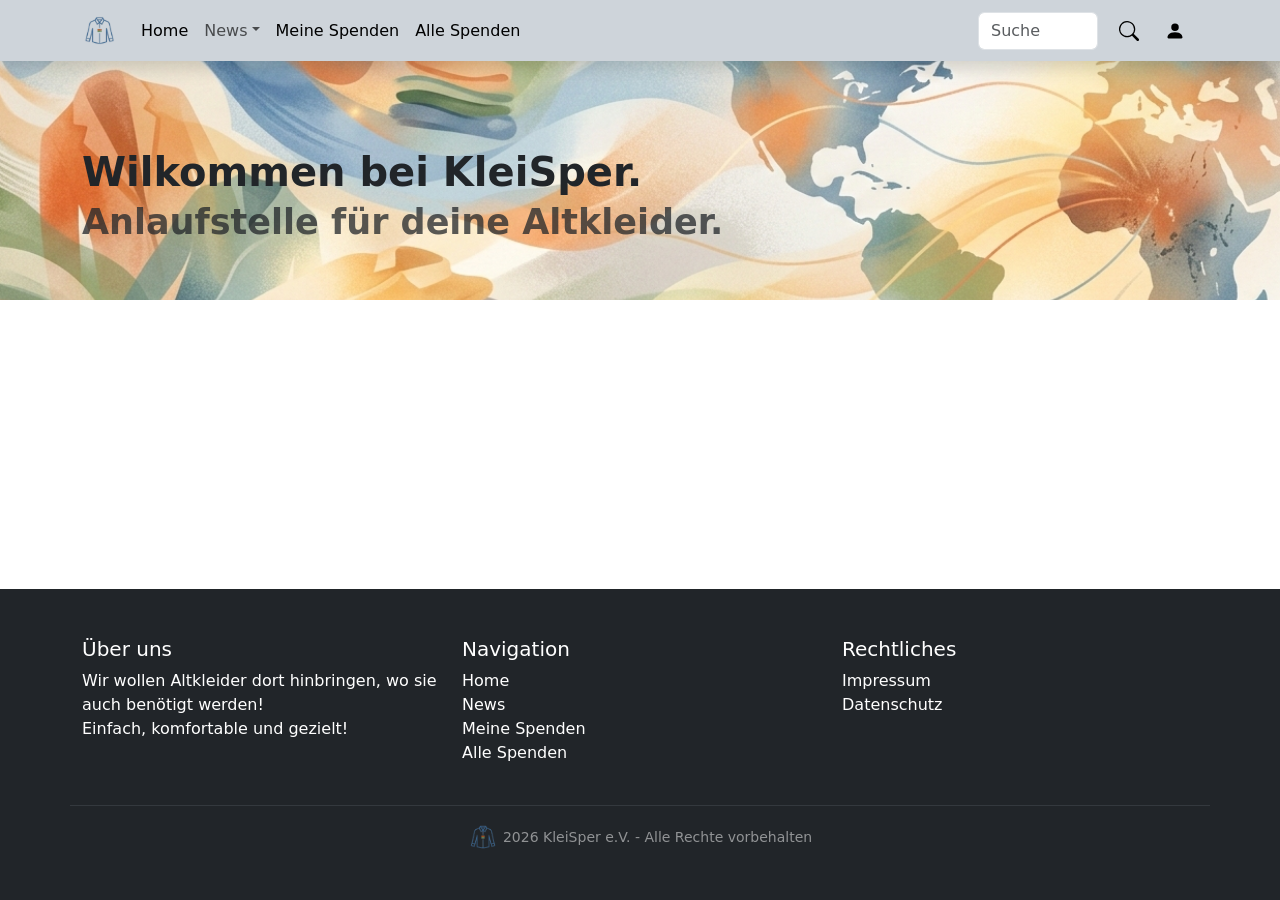
==== alleSpenden.html @ e87854d2 "alle Unterseiten angelegt" ====
<!DOCTYPE html>
<html lang="en">
<head>
    <meta charset="UTF-8" />
    <meta name="viewport" content="width=device-width, initial-scale=1.0" />
    <link rel="shortcut icon" href="images/favicon.ico" />
    <link
      href="https://cdn.jsdelivr.net/npm/bootstrap@5.3.8/dist/css/bootstrap.min.css"
      rel="stylesheet"
      integrity="sha384-sRIl4kxILFvY47J16cr9ZwB07vP4J8+LH7qKQnuqkuIAvNWLzeN8tE5YBujZqJLB"
      crossorigin="anonymous"
    />
    <link href="style.css" rel="stylesheet" />
    <title>KleiSper</title>
</head>
<body class="d-flex flex-column min-vh-100">
    <header>
      <nav class="navbar navbar-expand-md bg-dark-subtle shadow fixed-top">
        <div class="container-md d-flex align-items-center">
          <a class="navbar-brand" href="index.html">
            <img src="images/favicon.ico" alt="KleiSper" width="35px" />
          </a>
          <div
            class="offcanvas offcanvas-end"
            tabindex="-1"
            style="width: 70%"
            id="offcanvas"
            aria-label="offcanvasLabel1"
          >
            <div class="offcanvas-header">
              <h4 class="offcanvas-title">Menü</h4>
              <button
                type="button"
                class="btn-close text-reset"
                data-bs-dismiss="offcanvas"
                aria-label="Close"
              ></button>
            </div>
            <div class="offcanvas-body">
              <ul class="navbar-nav me-auto mb-2 mb-lg-0">
                <li class="nav-item">
                  <a class="nav-link active" href="index.html">Home</a>
                </li>
                <li class="nav-item dropdown">
                  <a
                    class="nav-link dropdown-toggle"
                    href="#"
                    role="button"
                    data-bs-toggle="dropdown"
                    aria-expanded="false"
                    >News</a
                  >
                  <ul class="dropdown-menu">
                    <li><a class="dropdown-item" href="#">Krisengebiete</a></li>
                    <li>
                      <a class="dropdown-item" href="#">Sammelfahrzeuge</a>
                    </li>
                    <li>
                      <a class="dropdown-item" href="#">News zu KleiSper</a>
                    </li>
                    <li><hr class="dropdown-divider" /></li>
                    <li><a class="dropdown-item" href="#">Alle News</a></li>
                  </ul>
                </li>
                <li class="nav-item">
                  <a class="nav-link active" href="#">Meine Spenden</a>
                </li>
                <li class="nav-item">
                  <a class="nav-link active" href="#">Alle Spenden</a>
                </li>
              </ul>
            </div>
          </div>
          <div class="d-flex ms-auto">
            <form class="d-flex" role="search">
              <input
                class="form-control me-2"
                type="search"
                placeholder="Suche"
                aria-label="Search"
                style="width: 120px"
              />
              <button class="btn btn-link btn-outline-secondary" type="submit">
                <img src="images/search.svg" alt="Suchen" width="20px" />
              </button>
            </form>
            <button class="btn btn-link btn-outline-light">
              <img src="images/person-fill.svg" alt="Profil" width="20px" />
            </button>
          </div>
          <button
            class="navbar-toggler"
            type="button"
            data-bs-toggle="offcanvas"
            data-bs-target="#offcanvas"
          >
            <span class="navbar-toggler-icon"></span>
          </button>
        </div>
      </nav>
      <div
        class="container-fluid img-fluid py-5"
        style="
          background-image: url(&quot;images/Header_background.png&quot;);
          background-size: cover;
          background-position: center;
        "
      >
        <div class="container-md" style="padding-top: 100px">
          <h1>
            <strong
              >Wilkommen bei KleiSper.<br />
              <small class="text-body-secondary"
                >Anlaufstelle für deine Altkleider.</small
              ></strong
            >
          </h1>
        </div>
      </div>
    </header>
    <main class="flex-grow-1">

    </main>

    <footer class="bg-dark text-white py-5">
      <div class="container">
        <div class="row">
          <div class="col-md-4">
            <h5>Über uns</h5>
            <p>
              Wir wollen Altkleider dort hinbringen, wo sie auch benötigt
              werden! <br />
              Einfach, komfortable und gezielt!
            </p>
          </div>
          <div class="col-md-4">
            <h5>Navigation</h5>
            <ul class="list-unstyled">
              <li>Home</li>
              <li>News</li>
              <li>Meine Spenden</li>
              <li>Alle Spenden</li>
            </ul>
          </div>
          <div class="col-md-4">
            <h5>Rechtliches</h5>
            <ul class="list-unstyled">
              <li>Impressum</li>
              <li>Datenschutz</li>
            </ul>
          </div>
          <hr class="mt-4 border-secondary" />
          <div class="text-center text-white-50">
            <img src="images/favicon.svg" width="30px" />
            <small>2026 KleiSper e.V. - Alle Rechte vorbehalten</small>
          </div>
        </div>
      </div>
    </footer>

    <script
      src="https://cdn.jsdelivr.net/npm/bootstrap@5.3.8/dist/js/bootstrap.bundle.min.js"
      integrity="sha384-FKyoEForCGlyvwx9Hj09JcYn3nv7wiPVlz7YYwJrWVcXK/BmnVDxM+D2scQbITxI"
      crossorigin="anonymous"
    ></script>
    <script src="scripts.js"></script>
</body>
</html>
---- style.css ----
/* https://www.w3schools.com/howto/howto_css_hide_arrow_number.asp */
/* Chrome, Safari, Edge, Opera */
.my-no-spin::-webkit-outer-spin-button,
.my-no-spin::-webkit-inner-spin-button {
  -webkit-appearance: none;
  margin: 0;
}

/* Firefox */
.my-no-spin[type="number"] {
  -moz-appearance: textfield;
}
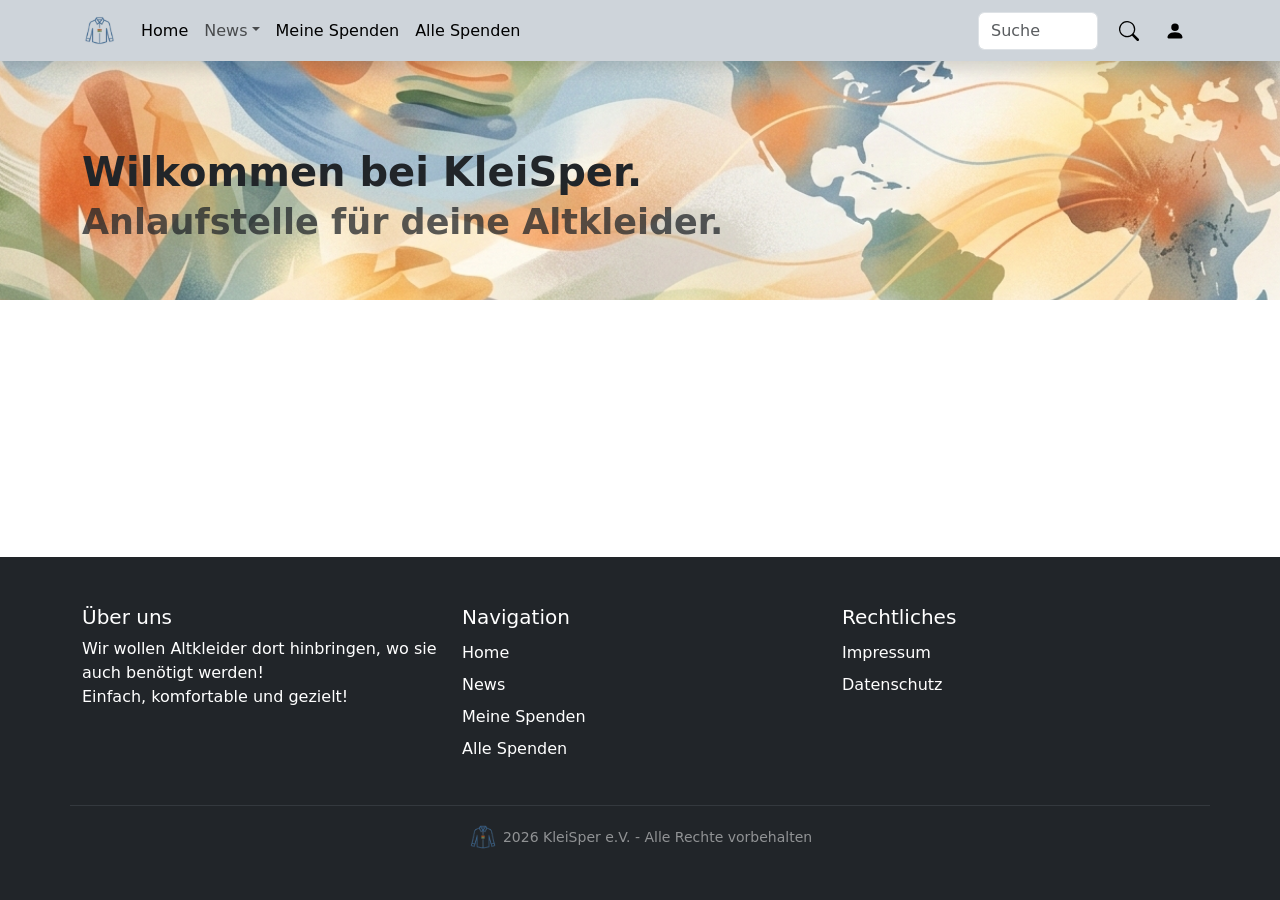
==== commit 517d8eff: "Verlinkungen unter den Seiten implementiert. Platz für die Scrollbar auf allen Seiten per CSS reserv" ====
--- a/alleSpenden.html
+++ b/alleSpenden.html
@@ -1,6 +1,6 @@
-<!DOCTYPE html>
+<!doctype html>
 <html lang="en">
-<head>
+  <head>
     <meta charset="UTF-8" />
     <meta name="viewport" content="width=device-width, initial-scale=1.0" />
     <link rel="shortcut icon" href="images/favicon.ico" />
@@ -12,8 +12,8 @@
     />
     <link href="style.css" rel="stylesheet" />
     <title>KleiSper</title>
-</head>
-<body class="d-flex flex-column min-vh-100">
+  </head>
+  <body class="d-flex flex-column min-vh-100">
     <header>
       <nav class="navbar navbar-expand-md bg-dark-subtle shadow fixed-top">
         <div class="container-md d-flex align-items-center">
@@ -51,22 +51,36 @@
                     >News</a
                   >
                   <ul class="dropdown-menu">
-                    <li><a class="dropdown-item" href="#">Krisengebiete</a></li>
-                    <li>
-                      <a class="dropdown-item" href="#">Sammelfahrzeuge</a>
-                    </li>
-                    <li>
-                      <a class="dropdown-item" href="#">News zu KleiSper</a>
+                    <li>
+                      <a class="dropdown-item" href="news.html"
+                        >Krisengebiete</a
+                      >
+                    </li>
+                    <li>
+                      <a class="dropdown-item" href="news.html"
+                        >Sammelfahrzeuge</a
+                      >
+                    </li>
+                    <li>
+                      <a class="dropdown-item" href="news.html"
+                        >News zu KleiSper</a
+                      >
                     </li>
                     <li><hr class="dropdown-divider" /></li>
-                    <li><a class="dropdown-item" href="#">Alle News</a></li>
+                    <li>
+                      <a class="dropdown-item" href="news.html">Alle News</a>
+                    </li>
                   </ul>
                 </li>
                 <li class="nav-item">
-                  <a class="nav-link active" href="#">Meine Spenden</a>
+                  <a class="nav-link active" href="nutzerSpenden.html"
+                    >Meine Spenden</a
+                  >
                 </li>
                 <li class="nav-item">
-                  <a class="nav-link active" href="#">Alle Spenden</a>
+                  <a class="nav-link active" href="alleSpenden.html"
+                    >Alle Spenden</a
+                  >
                 </li>
               </ul>
             </div>
@@ -118,9 +132,7 @@
         </div>
       </div>
     </header>
-    <main class="flex-grow-1">
-
-    </main>
+    <main class="flex-grow-1"></main>
 
     <footer class="bg-dark text-white py-5">
       <div class="container">
@@ -135,18 +147,38 @@
           </div>
           <div class="col-md-4">
             <h5>Navigation</h5>
-            <ul class="list-unstyled">
-              <li>Home</li>
-              <li>News</li>
-              <li>Meine Spenden</li>
-              <li>Alle Spenden</li>
+            <ul class="list-unstyled lh-lg">
+              <li>
+                <a class="nav-link d-inline-block" href="index.html">Home</a>
+              </li>
+              <li>
+                <a class="nav-link d-inline-block" href="news.html">News</a>
+              </li>
+              <li>
+                <a class="nav-link d-inline-block" href="nutzerSpenden.html"
+                  >Meine Spenden</a
+                >
+              </li>
+              <li>
+                <a class="nav-link d-inline-block" href="alleSpenden.html"
+                  >Alle Spenden</a
+                >
+              </li>
             </ul>
           </div>
-          <div class="col-md-4">
+          <div class="col-md-4 lh-lg">
             <h5>Rechtliches</h5>
             <ul class="list-unstyled">
-              <li>Impressum</li>
-              <li>Datenschutz</li>
+              <li>
+                <a class="nav-link d-inline-block" href="impressum.html"
+                  >Impressum</a
+                >
+              </li>
+              <li>
+                <a class="nav-link d-inline-block" href="datenschutz.html"
+                  >Datenschutz</a
+                >
+              </li>
             </ul>
           </div>
           <hr class="mt-4 border-secondary" />
@@ -164,5 +196,5 @@
       crossorigin="anonymous"
     ></script>
     <script src="scripts.js"></script>
-</body>
-</html>+  </body>
+</html>
--- a/style.css
+++ b/style.css
@@ -1,3 +1,10 @@
+html {
+  overflow-y: scroll;
+  /*Reserviert imme einen Bereich für eine Scrollbar, 
+  um einen Verrutschen des Layouts zu verhindern,
+  beim Wechsel von Seiten mit Scrollbar zu einer ohne. */
+}
+
 /* https://www.w3schools.com/howto/howto_css_hide_arrow_number.asp */
 /* Chrome, Safari, Edge, Opera */
 .my-no-spin::-webkit-outer-spin-button,
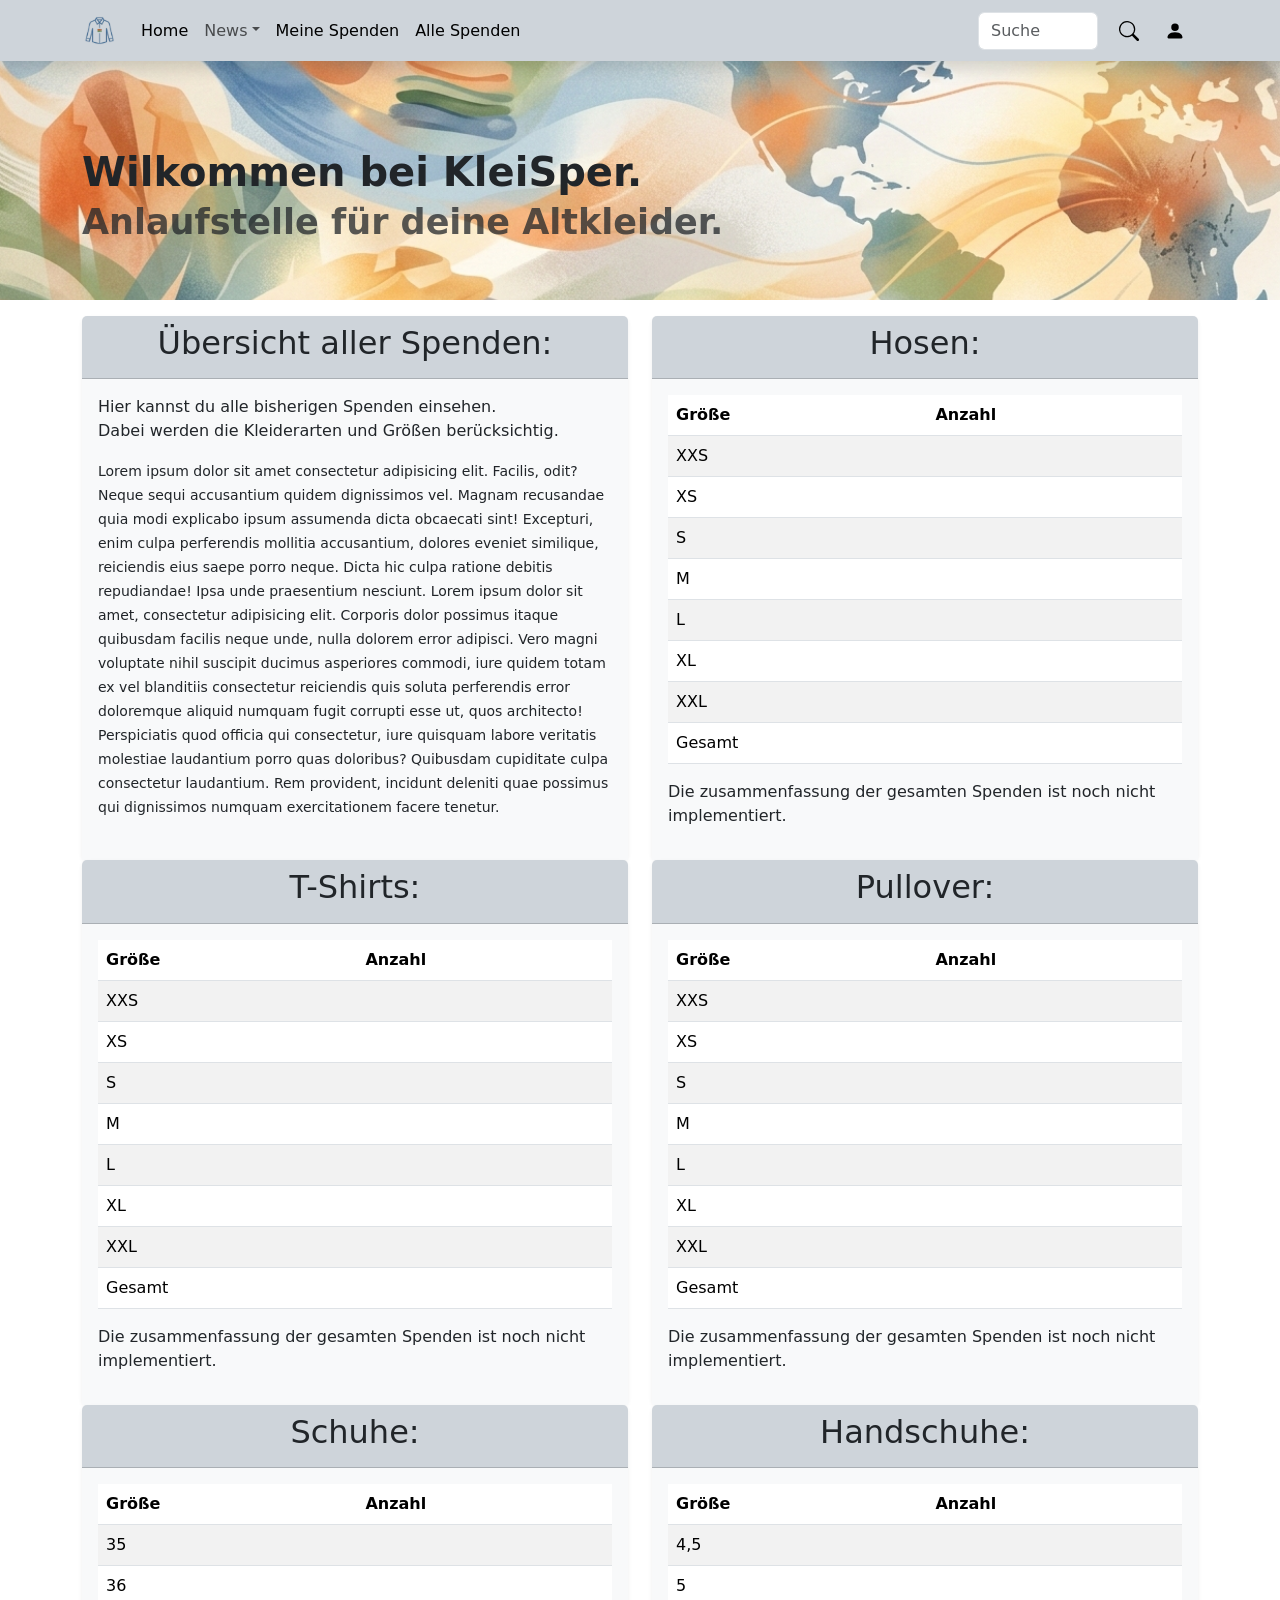
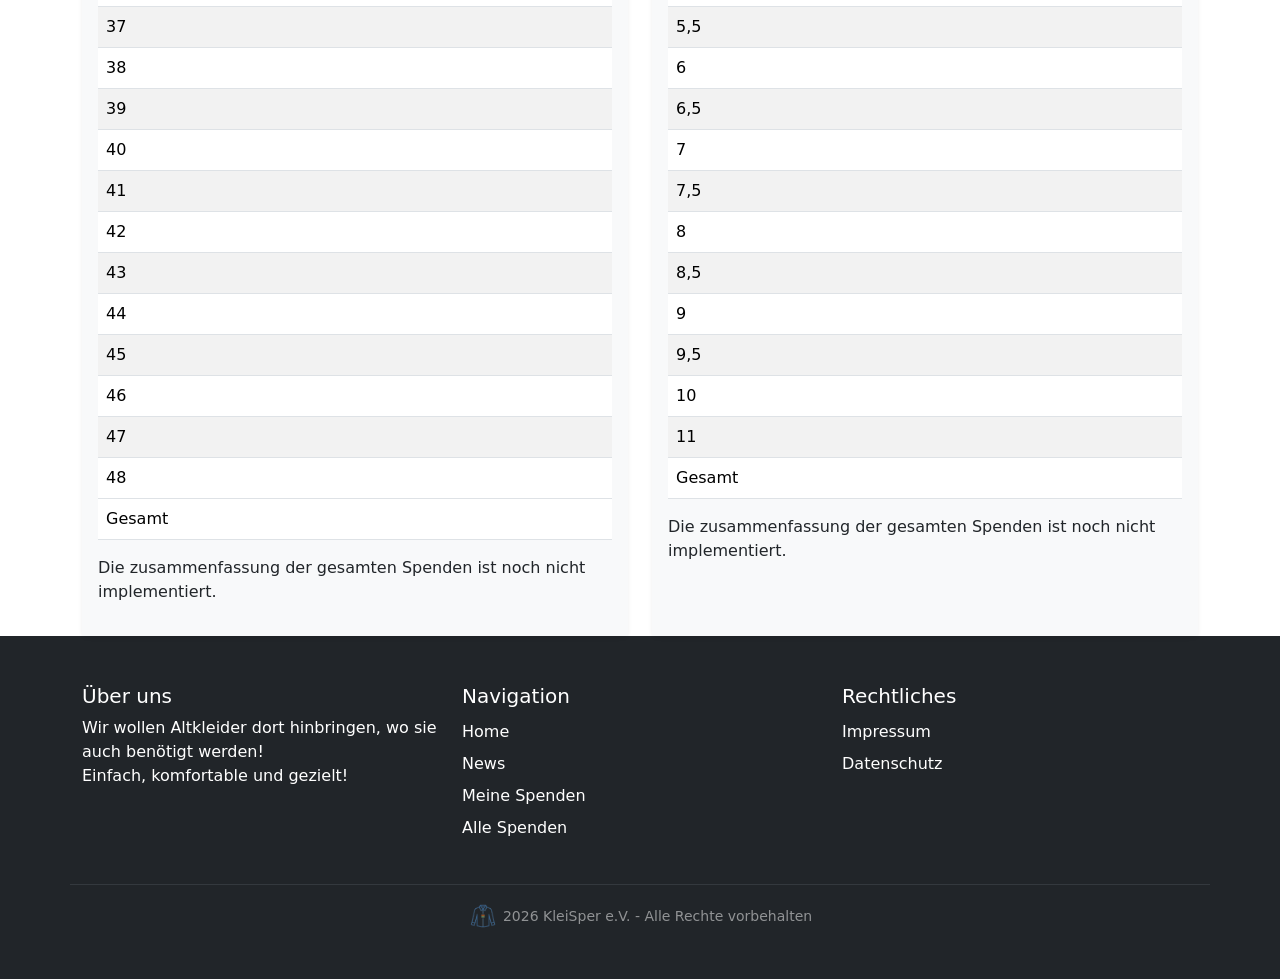
==== commit 0e5294e3: "meineSpenden und nutzer Spenden gefüllt. Typos korrigiert" ====
--- a/alleSpenden.html
+++ b/alleSpenden.html
@@ -132,7 +132,372 @@
         </div>
       </div>
     </header>
-    <main class="flex-grow-1"></main>
+    <main class="flex-grow-1">
+      <div class="container-md">
+        <div class="row mt-3">
+          <div class="col-lg-6">
+            <div class="card border-0 h-100 shadow-sm">
+              <div class="card-header bg-dark-subtle">
+                <h2 class="text-center">Übersicht aller Spenden:</h2>
+              </div>
+              <div class="card-body bg-light">
+                <p>
+                  Hier kannst du alle bisherigen Spenden einsehen.<br />
+                  Dabei werden die Kleiderarten und Größen berücksichtig.
+                </p>
+                <p><small>Lorem ipsum dolor sit amet consectetur adipisicing elit.
+                  Facilis, odit? Neque sequi accusantium quidem dignissimos vel.
+                  Magnam recusandae quia modi explicabo ipsum assumenda dicta
+                  obcaecati sint! Excepturi, enim culpa perferendis mollitia
+                  accusantium, dolores eveniet similique, reiciendis eius saepe
+                  porro neque. Dicta hic culpa ratione debitis repudiandae! Ipsa
+                  unde praesentium nesciunt. Lorem ipsum dolor sit amet,
+                  consectetur adipisicing elit. Corporis dolor possimus itaque
+                  quibusdam facilis neque unde, nulla dolorem error adipisci.
+                  Vero magni voluptate nihil suscipit ducimus asperiores
+                  commodi, iure quidem totam ex vel blanditiis consectetur
+                  reiciendis quis soluta perferendis error doloremque aliquid
+                  numquam fugit corrupti esse ut, quos architecto! Perspiciatis
+                  quod officia qui consectetur, iure quisquam labore veritatis
+                  molestiae laudantium porro quas doloribus? Quibusdam
+                  cupiditate culpa consectetur laudantium. Rem provident,
+                  incidunt deleniti quae possimus qui dignissimos numquam
+                  exercitationem facere tenetur.</small>
+                  
+                </p>
+              </div>
+            </div>
+          </div>
+          <div class="col-lg-6">
+            <div class="card border-0 h-100 shadow-sm">
+              <div class="card-header bg-dark-subtle">
+                <h2 class="text-center">Hosen:</h2>
+              </div>
+              <div class="card-body bg-light">
+                <table class="table table-striped">
+                  <thead>
+                    <tr>
+                      <th>Größe</th>
+                      <th>Anzahl</th>
+                    </tr>
+                  </thead>
+                  <tbody>
+                    <tr>
+                      <td>XXS</td>
+                      <td></td>
+                    </tr>
+                    <tr>
+                      <td>XS</td>
+                      <td></td>
+                    </tr>
+                    <tr>
+                      <td>S</td>
+                      <td></td>
+                    </tr>
+                    <tr>
+                      <td>M</td>
+                      <td></td>
+                    </tr>
+                    <tr>
+                      <td>L</td>
+                      <td></td>
+                    </tr>
+                    <tr>
+                      <td>XL</td>
+                      <td></td>
+                    </tr>
+                    <tr>
+                      <td>XXL</td>
+                      <td></td>
+                    </tr>
+                  </tbody>
+                  <tfoot>
+                    <td>Gesamt</td>
+                    <td></td>
+                  </tfoot>
+                </table>
+                <p>
+                  Die zusammenfassung der gesamten Spenden ist noch nicht
+                  implementiert.
+                </p>
+              </div>
+            </div>
+          </div>
+          <div class="col-lg-6">
+            <div class="card border-0 h-100 shadow-sm">
+              <div class="card-header bg-dark-subtle">
+                <h2 class="text-center">T-Shirts:</h2>
+              </div>
+              <div class="card-body bg-light">
+                <table class="table table-striped">
+                  <thead>
+                    <tr>
+                      <th>Größe</th>
+                      <th>Anzahl</th>
+                    </tr>
+                  </thead>
+                  <tbody>
+                    <tr>
+                      <td>XXS</td>
+                      <td></td>
+                    </tr>
+                    <tr>
+                      <td>XS</td>
+                      <td></td>
+                    </tr>
+                    <tr>
+                      <td>S</td>
+                      <td></td>
+                    </tr>
+                    <tr>
+                      <td>M</td>
+                      <td></td>
+                    </tr>
+                    <tr>
+                      <td>L</td>
+                      <td></td>
+                    </tr>
+                    <tr>
+                      <td>XL</td>
+                      <td></td>
+                    </tr>
+                    <tr>
+                      <td>XXL</td>
+                      <td></td>
+                    </tr>
+                  </tbody>
+                  <tfoot>
+                    <td>Gesamt</td>
+                    <td></td>
+                  </tfoot>
+                </table>
+                <p>
+                  Die zusammenfassung der gesamten Spenden ist noch nicht
+                  implementiert.
+                </p>
+              </div>
+            </div>
+          </div>
+          <div class="col-lg-6">
+            <div class="card border-0 h-100 shadow-sm">
+              <div class="card-header bg-dark-subtle">
+                <h2 class="text-center">Pullover:</h2>
+              </div>
+              <div class="card-body bg-light">
+                <table class="table table-striped">
+                  <thead>
+                    <tr>
+                      <th>Größe</th>
+                      <th>Anzahl</th>
+                    </tr>
+                  </thead>
+                  <tbody>
+                    <tr>
+                      <td>XXS</td>
+                      <td></td>
+                    </tr>
+                    <tr>
+                      <td>XS</td>
+                      <td></td>
+                    </tr>
+                    <tr>
+                      <td>S</td>
+                      <td></td>
+                    </tr>
+                    <tr>
+                      <td>M</td>
+                      <td></td>
+                    </tr>
+                    <tr>
+                      <td>L</td>
+                      <td></td>
+                    </tr>
+                    <tr>
+                      <td>XL</td>
+                      <td></td>
+                    </tr>
+                    <tr>
+                      <td>XXL</td>
+                      <td></td>
+                    </tr>
+                  </tbody>
+                  <tfoot>
+                    <td>Gesamt</td>
+                    <td></td>
+                  </tfoot>
+                </table>
+                <p>
+                  Die zusammenfassung der gesamten Spenden ist noch nicht
+                  implementiert.
+                </p>
+              </div>
+            </div>
+          </div>
+          <div class="col-lg-6">
+            <div class="card border-0 h-100 shadow-sm">
+              <div class="card-header bg-dark-subtle">
+                <h2 class="text-center">Schuhe:</h2>
+              </div>
+              <div class="card-body bg-light">
+                <table class="table table-striped">
+                  <thead>
+                    <tr>
+                      <th>Größe</th>
+                      <th>Anzahl</th>
+                    </tr>
+                  </thead>
+                  <tbody>
+                    <tr>
+                      <td>35</td>
+                      <td></td>
+                    </tr>
+                    <tr>
+                      <td>36</td>
+                      <td></td>
+                    </tr>
+                    <tr>
+                      <td>37</td>
+                      <td></td>
+                    </tr>
+                    <tr>
+                      <td>38</td>
+                      <td></td>
+                    </tr>
+                    <tr>
+                      <td>39</td>
+                      <td></td>
+                    </tr>
+                    <tr>
+                      <td>40</td>
+                      <td></td>
+                    </tr>
+                    <tr>
+                      <td>41</td>
+                      <td></td>
+                    </tr>
+                    <tr>
+                      <td>42</td>
+                      <td></td>
+                    </tr>
+                    <tr>
+                      <td>43</td>
+                      <td></td>
+                    </tr>
+                    <tr>
+                      <td>44</td>
+                      <td></td>
+                    </tr>
+                    <tr>
+                      <td>45</td>
+                      <td></td>
+                    </tr>
+                    <tr>
+                      <td>46</td>
+                      <td></td>
+                    </tr>
+                    <tr>
+                      <td>47</td>
+                      <td></td>
+                    </tr>
+                    <tr>
+                      <td>48</td>
+                      <td></td>
+                    </tr>
+                  </tbody>
+                  <tfoot>
+                    <td>Gesamt</td>
+                    <td></td>
+                  </tfoot>
+                </table>
+                <p>
+                  Die zusammenfassung der gesamten Spenden ist noch nicht
+                  implementiert.
+                </p>
+              </div>
+            </div>
+          </div>
+          <div class="col-lg-6">
+            <div class="card border-0 h-100 shadow-sm">
+              <div class="card-header bg-dark-subtle">
+                <h2 class="text-center">Handschuhe:</h2>
+              </div>
+              <div class="card-body bg-light">
+                <table class="table table-striped">
+                  <thead>
+                    <tr>
+                      <th>Größe</th>
+                      <th>Anzahl</th>
+                    </tr>
+                  </thead>
+                  <tbody>
+                    <tr>
+                      <td>4,5</td>
+                      <td></td>
+                    </tr>
+                    <tr>
+                      <td>5</td>
+                      <td></td>
+                    </tr>
+                    <tr>
+                      <td>5,5</td>
+                      <td></td>
+                    </tr>
+                    <tr>
+                      <td>6</td>
+                      <td></td>
+                    </tr>
+                    <tr>
+                      <td>6,5</td>
+                      <td></td>
+                    </tr>
+                    <tr>
+                      <td>7</td>
+                      <td></td>
+                    </tr>
+                    <tr>
+                      <td>7,5</td>
+                      <td></td>
+                    </tr>
+                    <tr>
+                      <td>8</td>
+                      <td></td>
+                    </tr>
+                    <tr>
+                      <td>8,5</td>
+                      <td></td>
+                    </tr>
+                    <tr>
+                      <td>9</td>
+                      <td></td>
+                    </tr>
+                    <tr>
+                      <td>9,5</td>
+                      <td></td>
+                    </tr>
+                    <tr>
+                      <td>10</td>
+                      <td></td>
+                    </tr>
+                    <tr>
+                      <td>11</td>
+                      <td></td>
+                    </tr>
+                  </tbody>
+                  <tfoot>
+                    <td>Gesamt</td>
+                    <td></td>
+                  </tfoot>
+                </table>
+                <p>
+                  Die zusammenfassung der gesamten Spenden ist noch nicht
+                  implementiert.
+                </p>
+              </div>
+            </div>
+          </div>
+        </div>
+      </div>
+    </main>
 
     <footer class="bg-dark text-white py-5">
       <div class="container">
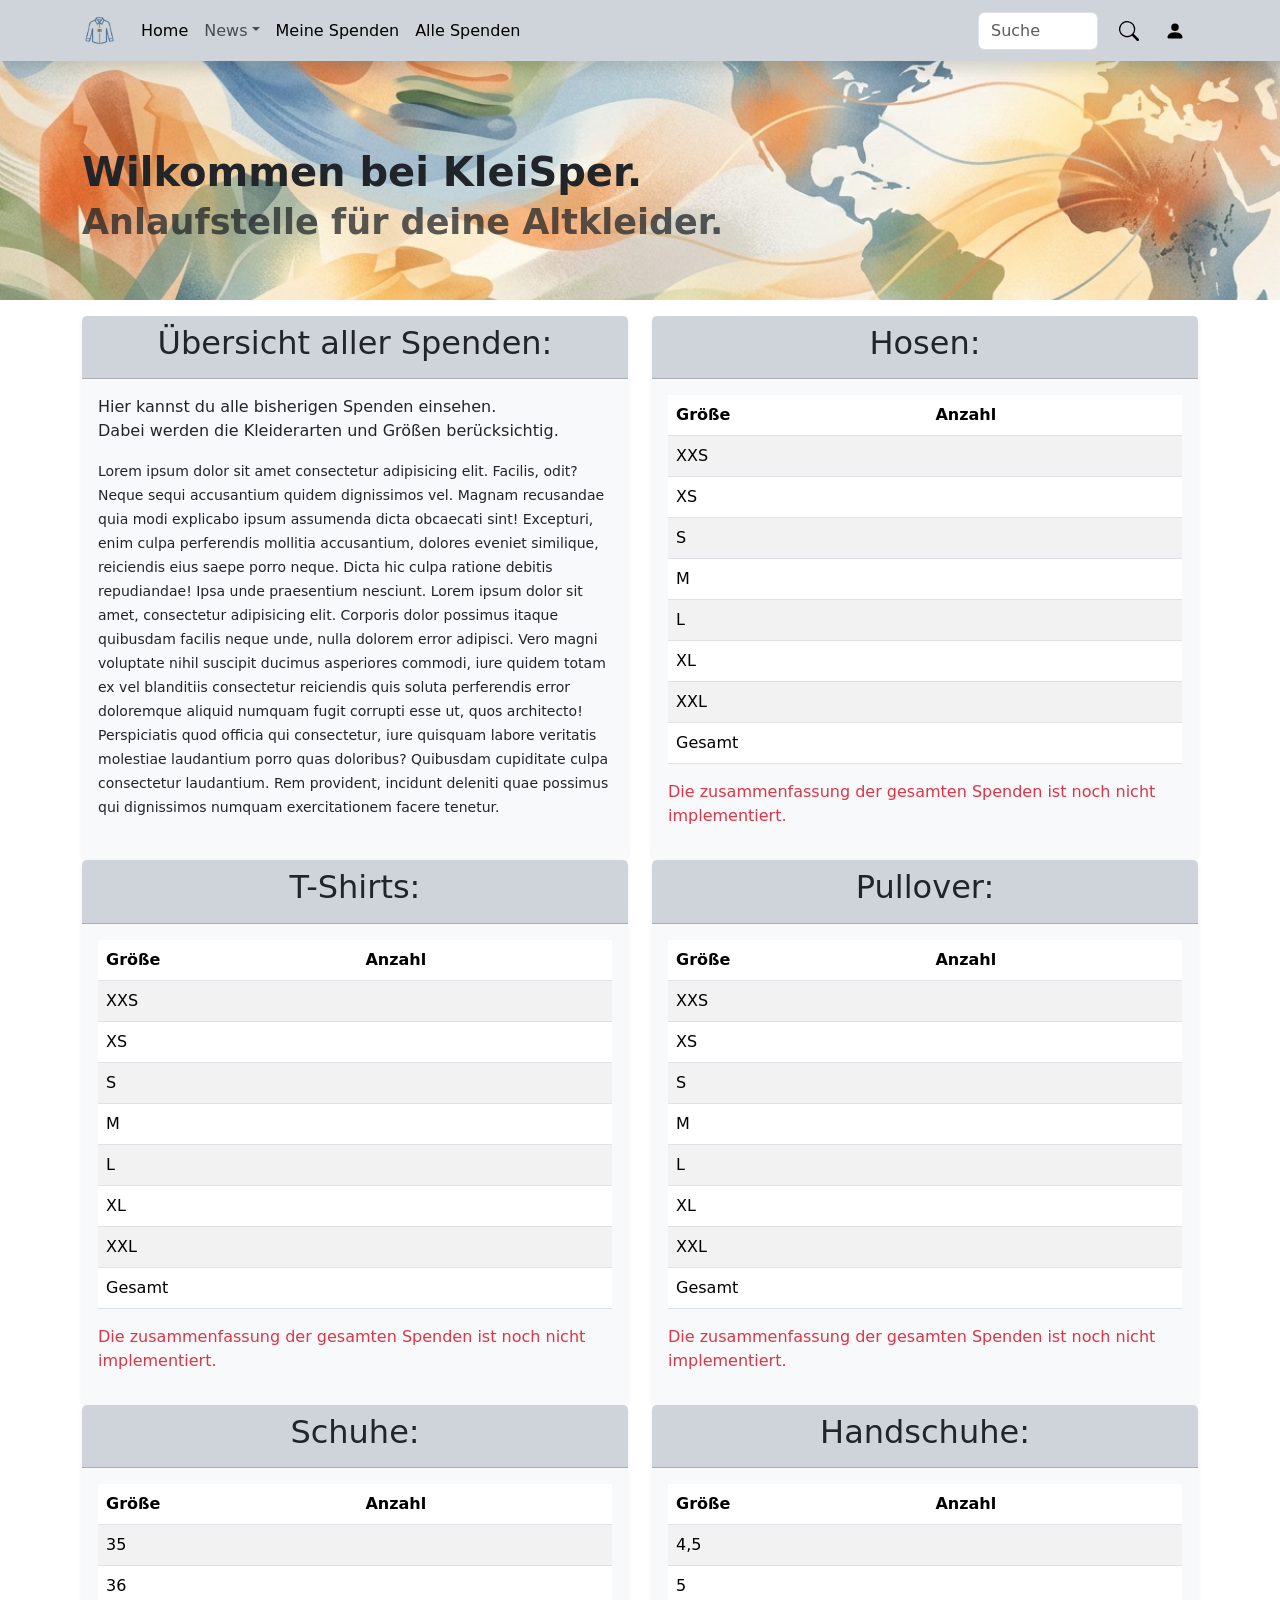
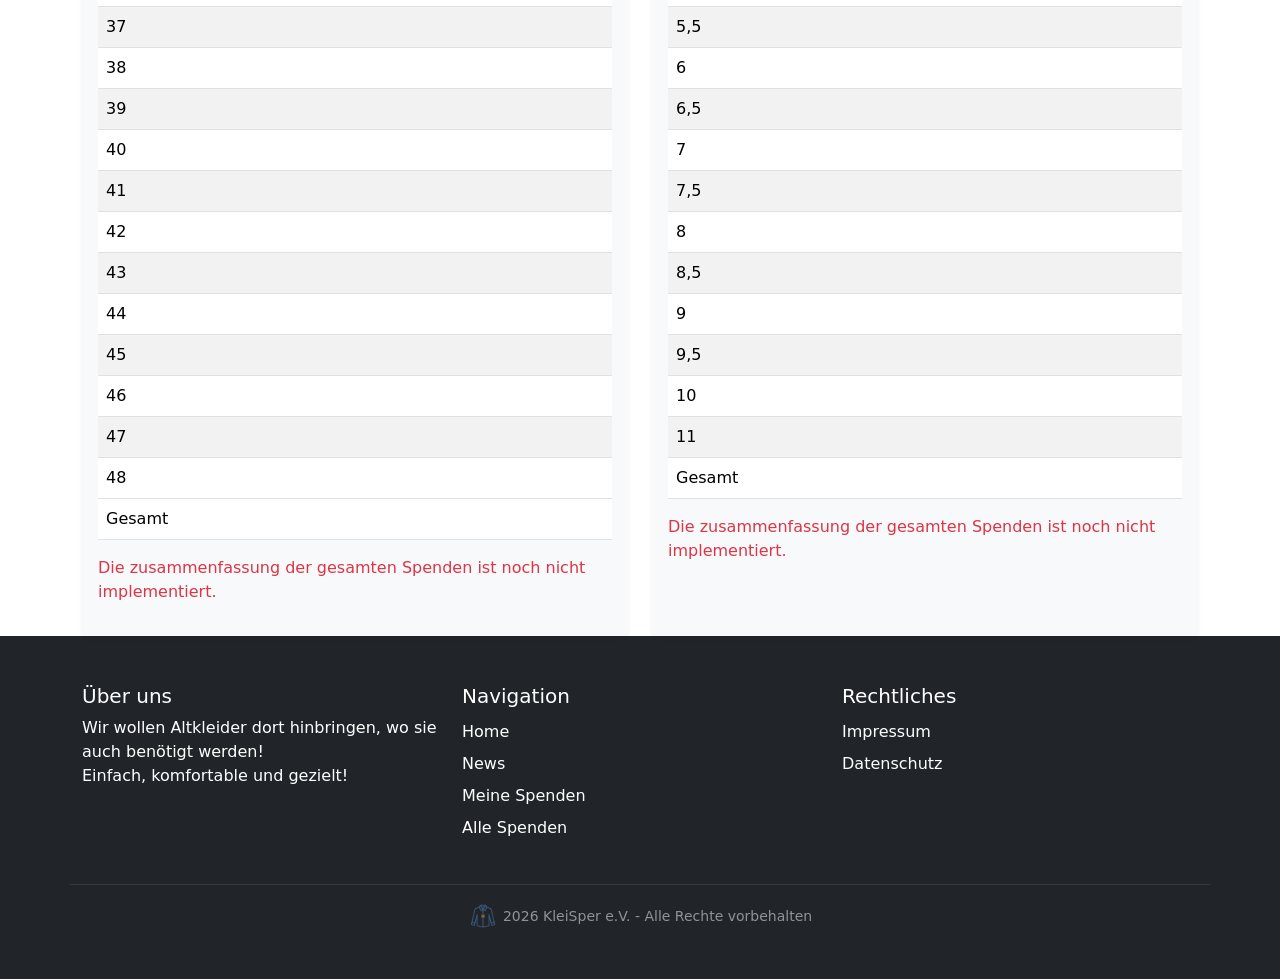
==== commit cadb99e0: "Schriftfarbe der Hinweise für noch nicht implementierte Funktion zu rot geändert" ====
--- a/alleSpenden.html
+++ b/alleSpenden.html
@@ -216,7 +216,7 @@
                     <td></td>
                   </tfoot>
                 </table>
-                <p>
+                <p class="text-danger">
                   Die zusammenfassung der gesamten Spenden ist noch nicht
                   implementiert.
                 </p>
@@ -271,7 +271,7 @@
                     <td></td>
                   </tfoot>
                 </table>
-                <p>
+                <p class="text-danger">
                   Die zusammenfassung der gesamten Spenden ist noch nicht
                   implementiert.
                 </p>
@@ -326,7 +326,7 @@
                     <td></td>
                   </tfoot>
                 </table>
-                <p>
+                <p class="text-danger">
                   Die zusammenfassung der gesamten Spenden ist noch nicht
                   implementiert.
                 </p>
@@ -409,7 +409,7 @@
                     <td></td>
                   </tfoot>
                 </table>
-                <p>
+                <p class="text-danger">
                   Die zusammenfassung der gesamten Spenden ist noch nicht
                   implementiert.
                 </p>
@@ -488,7 +488,7 @@
                     <td></td>
                   </tfoot>
                 </table>
-                <p>
+                <p class="text-danger">
                   Die zusammenfassung der gesamten Spenden ist noch nicht
                   implementiert.
                 </p>
--- a/style.css
+++ b/style.css
@@ -16,4 +16,4 @@
 /* Firefox */
 .my-no-spin[type="number"] {
   -moz-appearance: textfield;
-}
+}
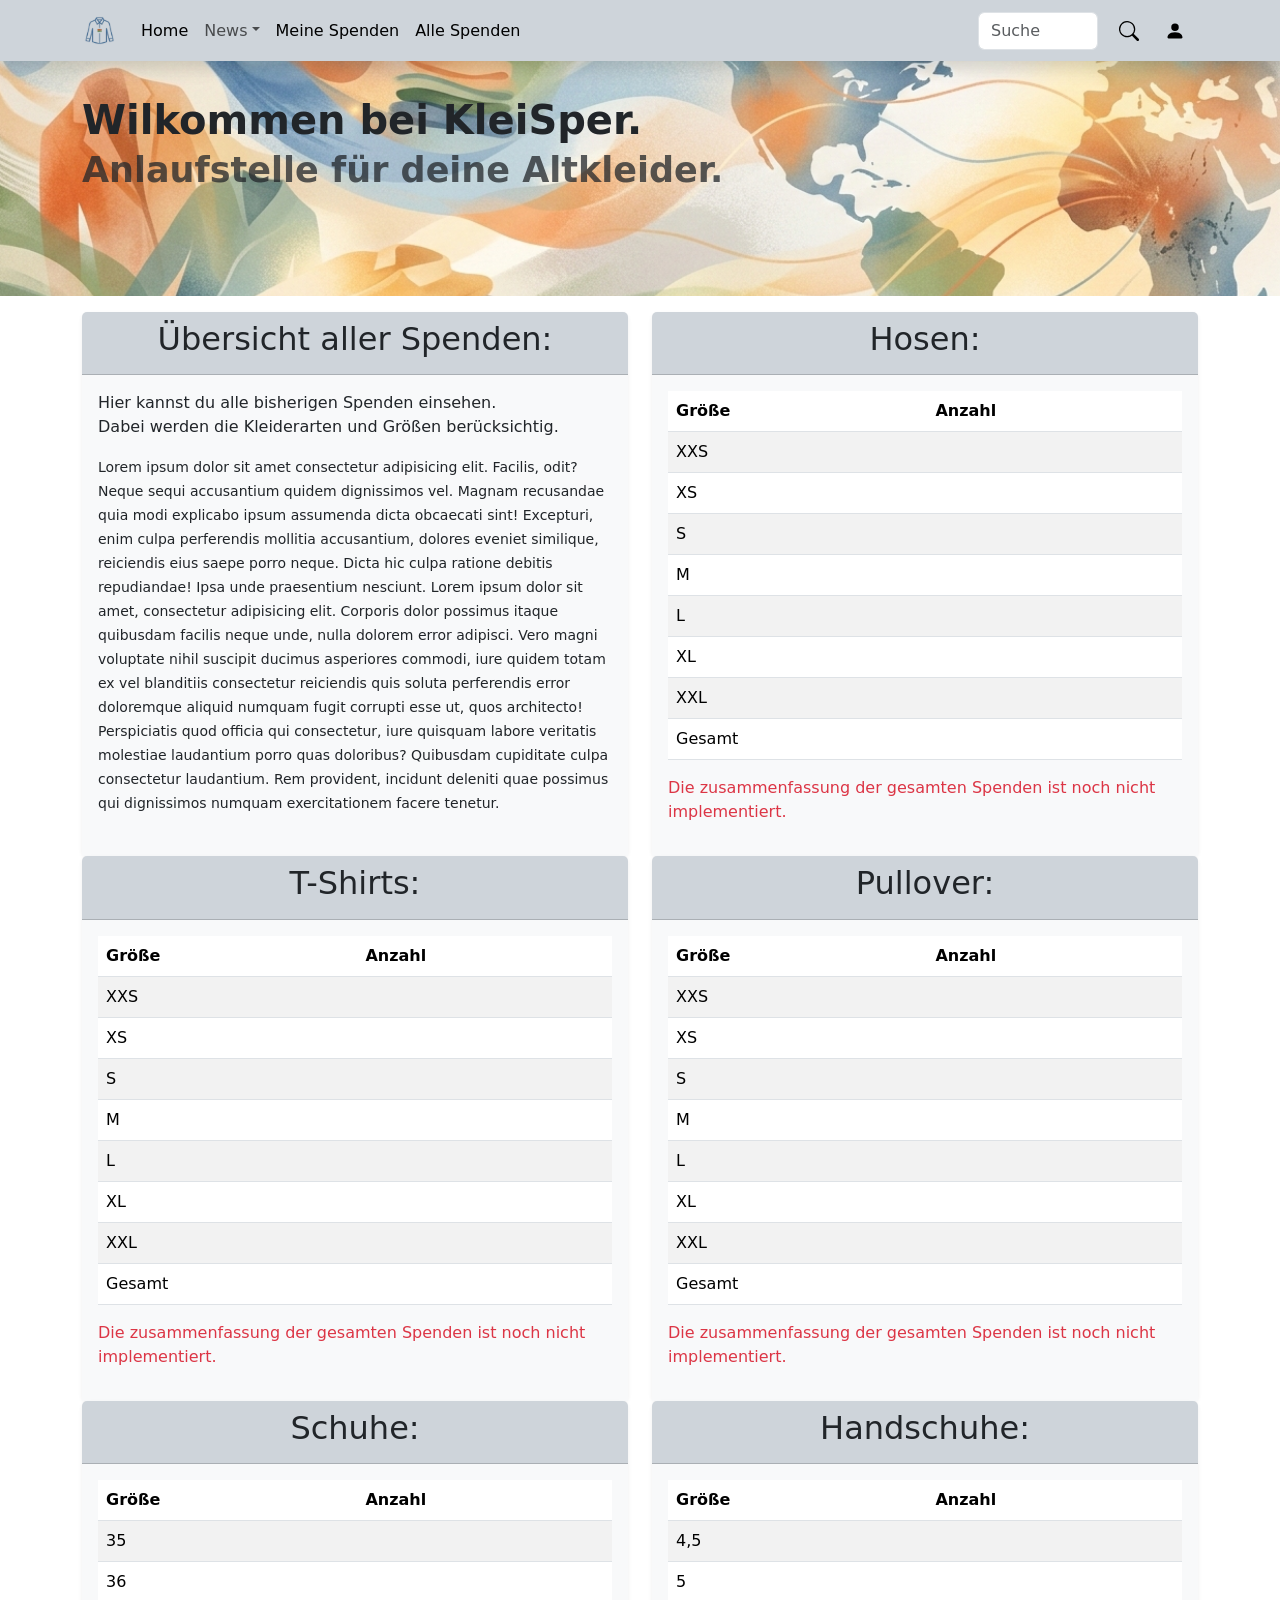
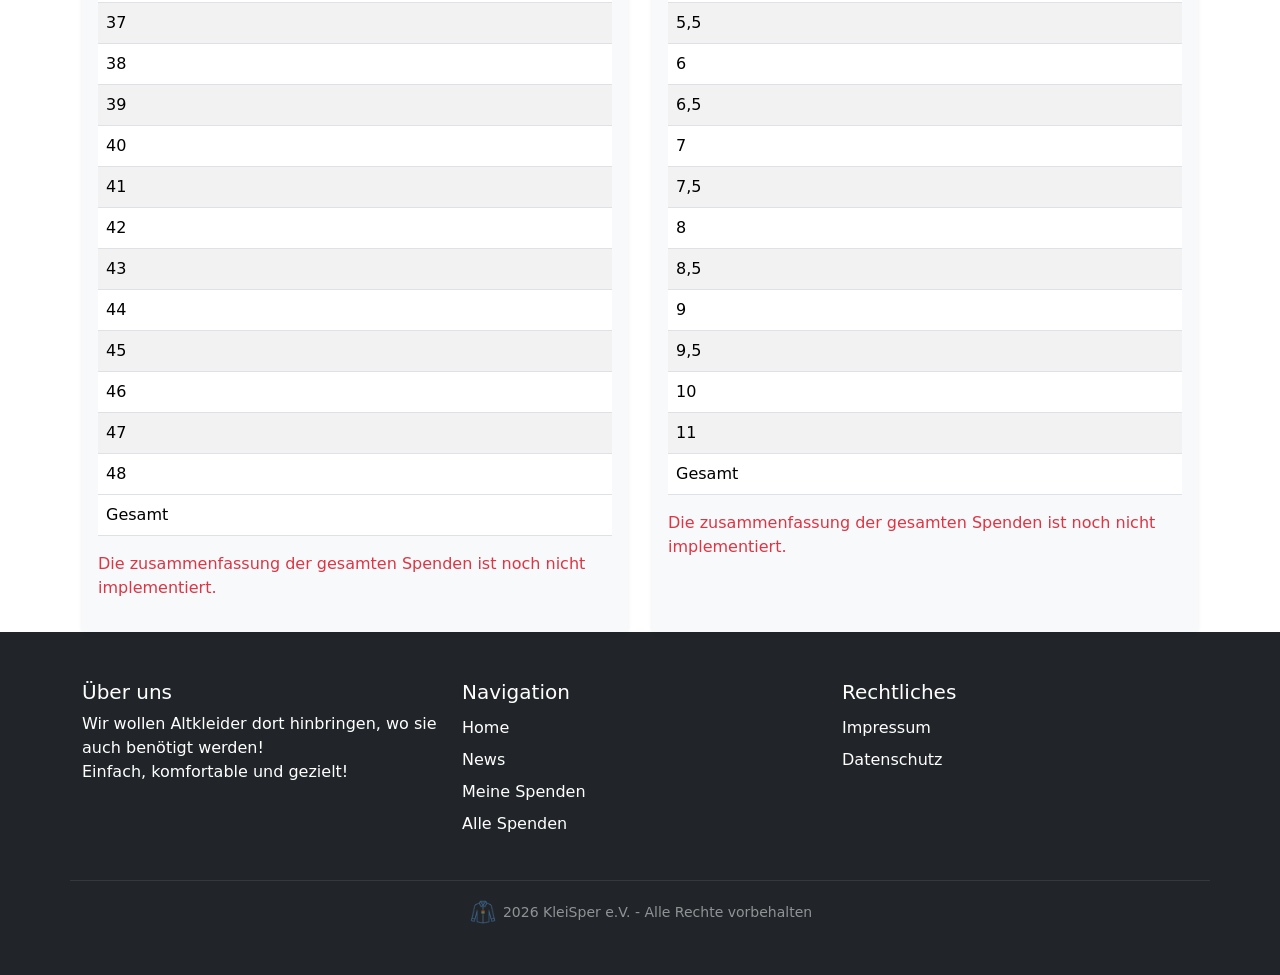
==== commit 1e01aa7e: "Padding im Header angepasst" ====
--- a/alleSpenden.html
+++ b/alleSpenden.html
@@ -120,7 +120,7 @@
           background-position: center;
         "
       >
-        <div class="container-md" style="padding-top: 100px">
+        <div class="container-md pt-5 py-5">
           <h1>
             <strong
               >Wilkommen bei KleiSper.<br />
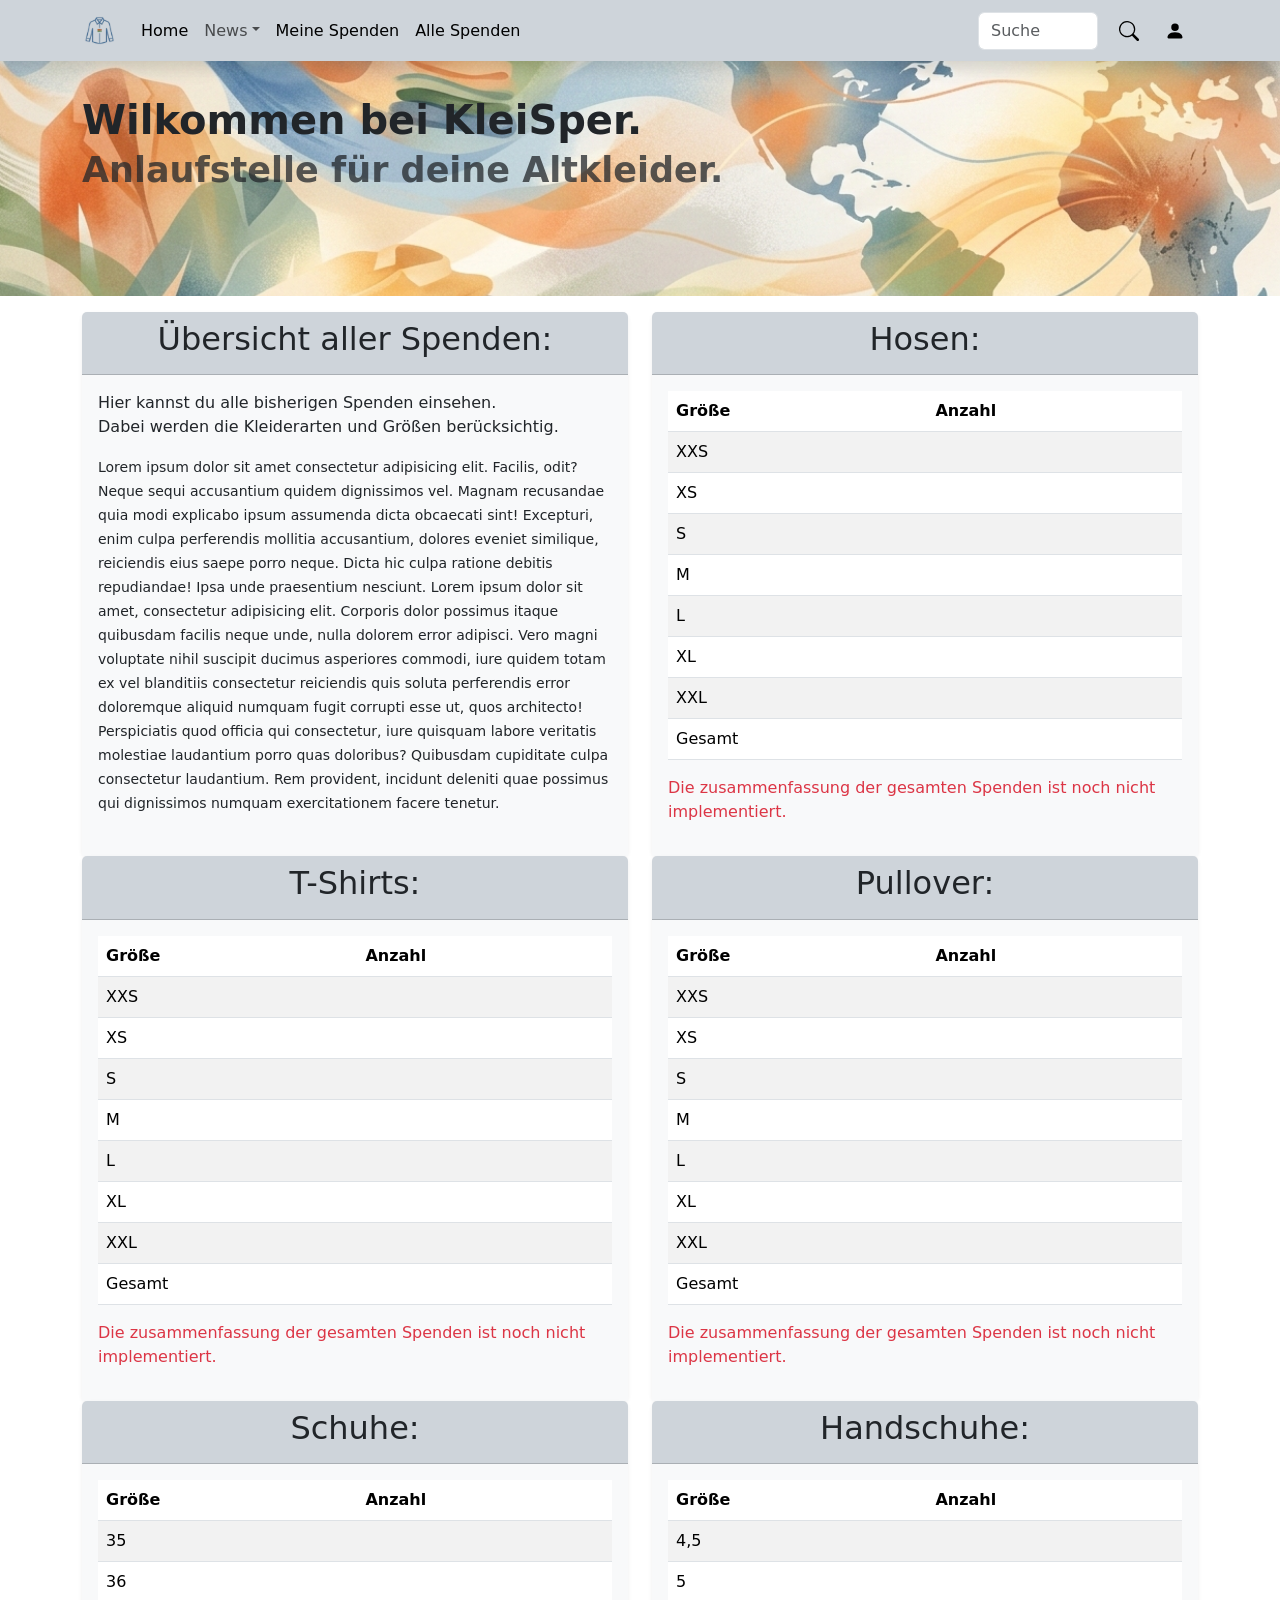
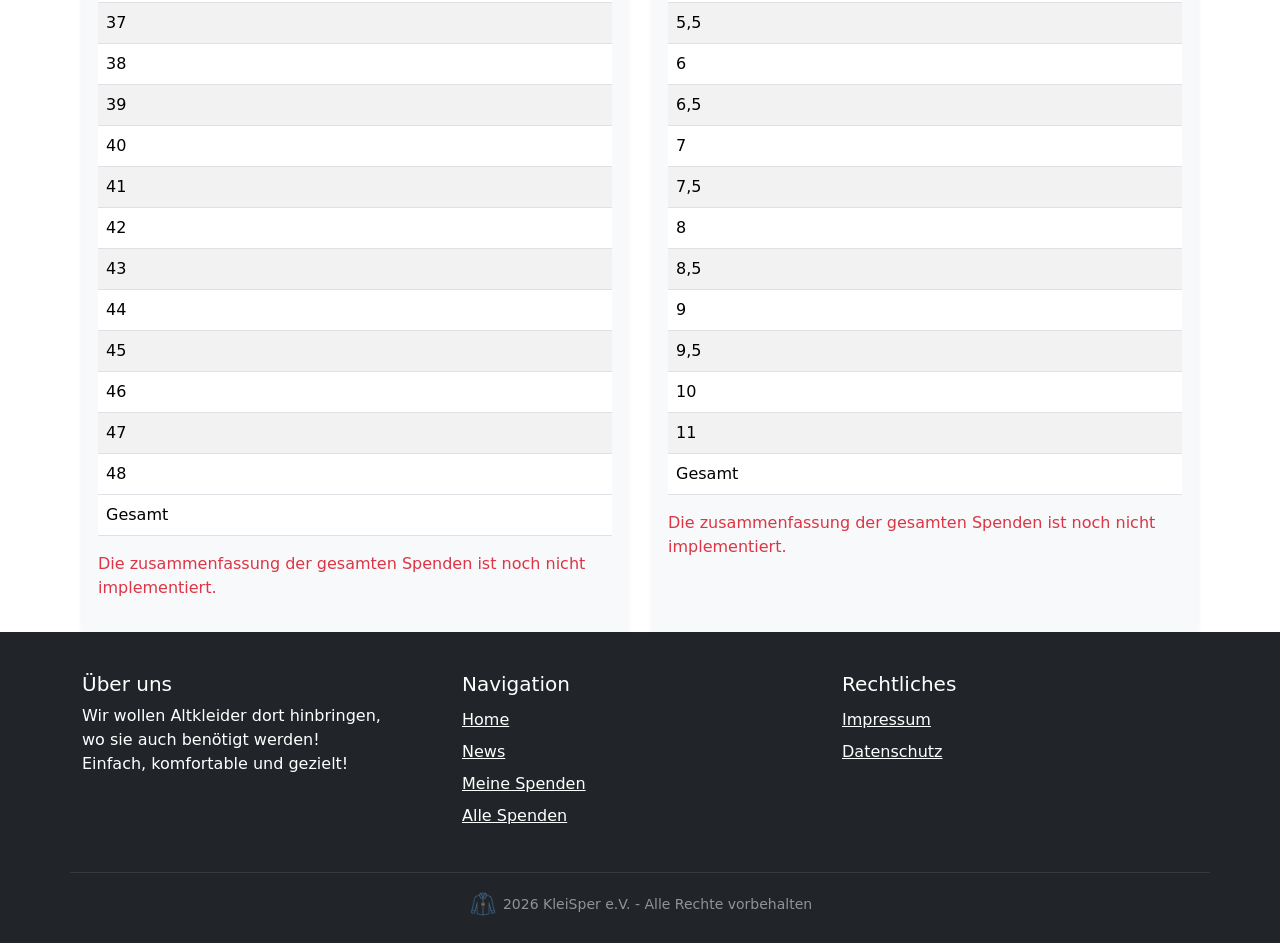
==== commit 22caaca5: "Design im Footer leicht angepasst und alle Code aller Datein formatiert" ====
--- a/alleSpenden.html
+++ b/alleSpenden.html
@@ -145,25 +145,28 @@
                   Hier kannst du alle bisherigen Spenden einsehen.<br />
                   Dabei werden die Kleiderarten und Größen berücksichtig.
                 </p>
-                <p><small>Lorem ipsum dolor sit amet consectetur adipisicing elit.
-                  Facilis, odit? Neque sequi accusantium quidem dignissimos vel.
-                  Magnam recusandae quia modi explicabo ipsum assumenda dicta
-                  obcaecati sint! Excepturi, enim culpa perferendis mollitia
-                  accusantium, dolores eveniet similique, reiciendis eius saepe
-                  porro neque. Dicta hic culpa ratione debitis repudiandae! Ipsa
-                  unde praesentium nesciunt. Lorem ipsum dolor sit amet,
-                  consectetur adipisicing elit. Corporis dolor possimus itaque
-                  quibusdam facilis neque unde, nulla dolorem error adipisci.
-                  Vero magni voluptate nihil suscipit ducimus asperiores
-                  commodi, iure quidem totam ex vel blanditiis consectetur
-                  reiciendis quis soluta perferendis error doloremque aliquid
-                  numquam fugit corrupti esse ut, quos architecto! Perspiciatis
-                  quod officia qui consectetur, iure quisquam labore veritatis
-                  molestiae laudantium porro quas doloribus? Quibusdam
-                  cupiditate culpa consectetur laudantium. Rem provident,
-                  incidunt deleniti quae possimus qui dignissimos numquam
-                  exercitationem facere tenetur.</small>
-                  
+                <p>
+                  <small
+                    >Lorem ipsum dolor sit amet consectetur adipisicing elit.
+                    Facilis, odit? Neque sequi accusantium quidem dignissimos
+                    vel. Magnam recusandae quia modi explicabo ipsum assumenda
+                    dicta obcaecati sint! Excepturi, enim culpa perferendis
+                    mollitia accusantium, dolores eveniet similique, reiciendis
+                    eius saepe porro neque. Dicta hic culpa ratione debitis
+                    repudiandae! Ipsa unde praesentium nesciunt. Lorem ipsum
+                    dolor sit amet, consectetur adipisicing elit. Corporis dolor
+                    possimus itaque quibusdam facilis neque unde, nulla dolorem
+                    error adipisci. Vero magni voluptate nihil suscipit ducimus
+                    asperiores commodi, iure quidem totam ex vel blanditiis
+                    consectetur reiciendis quis soluta perferendis error
+                    doloremque aliquid numquam fugit corrupti esse ut, quos
+                    architecto! Perspiciatis quod officia qui consectetur, iure
+                    quisquam labore veritatis molestiae laudantium porro quas
+                    doloribus? Quibusdam cupiditate culpa consectetur
+                    laudantium. Rem provident, incidunt deleniti quae possimus
+                    qui dignissimos numquam exercitationem facere
+                    tenetur.</small
+                  >
                 </p>
               </div>
             </div>
@@ -499,49 +502,53 @@
       </div>
     </main>
 
-    <footer class="bg-dark text-white py-5">
+    <footer class="bg-dark text-white py-4">
       <div class="container">
         <div class="row">
           <div class="col-md-4">
-            <h5>Über uns</h5>
+            <h5 class="mt-3">Über uns</h5>
             <p>
-              Wir wollen Altkleider dort hinbringen, wo sie auch benötigt
+              Wir wollen Altkleider dort hinbringen,<br />wo sie auch benötigt
               werden! <br />
               Einfach, komfortable und gezielt!
             </p>
           </div>
           <div class="col-md-4">
-            <h5>Navigation</h5>
+            <h5 class="mt-3">Navigation</h5>
             <ul class="list-unstyled lh-lg">
               <li>
-                <a class="nav-link d-inline-block" href="index.html">Home</a>
+                <a class="nav-link d-inline-block" href="index.html"
+                  ><u>Home</u></a
+                >
               </li>
               <li>
-                <a class="nav-link d-inline-block" href="news.html">News</a>
+                <a class="nav-link d-inline-block" href="news.html"
+                  ><u>News</u></a
+                >
               </li>
               <li>
                 <a class="nav-link d-inline-block" href="nutzerSpenden.html"
-                  >Meine Spenden</a
+                  ><u>Meine Spenden</u></a
                 >
               </li>
               <li>
                 <a class="nav-link d-inline-block" href="alleSpenden.html"
-                  >Alle Spenden</a
+                  ><u>Alle Spenden</u></a
                 >
               </li>
             </ul>
           </div>
           <div class="col-md-4 lh-lg">
-            <h5>Rechtliches</h5>
+            <h5 class="mt-3">Rechtliches</h5>
             <ul class="list-unstyled">
               <li>
                 <a class="nav-link d-inline-block" href="impressum.html"
-                  >Impressum</a
+                  ><u>Impressum</u></a
                 >
               </li>
               <li>
                 <a class="nav-link d-inline-block" href="datenschutz.html"
-                  >Datenschutz</a
+                  ><u>Datenschutz</u></a
                 >
               </li>
             </ul>
--- a/style.css
+++ b/style.css
@@ -5,7 +5,7 @@
   beim Wechsel von Seiten mit Scrollbar zu einer ohne. */
 }
 
-/* https://www.w3schools.com/howto/howto_css_hide_arrow_number.asp */
+/* Code in Anlehnung an W3Schools (o.J): How TO - Hide Arrows From Input Number. Hg. v. W3Schools. Online verfügbar unter https://www.w3schools.com/howto/howto_css_hide_arrow_number.asp, zuletzt geprüft am 02.04.2026 */
 /* Chrome, Safari, Edge, Opera */
 .my-no-spin::-webkit-outer-spin-button,
 .my-no-spin::-webkit-inner-spin-button {
@@ -16,4 +16,5 @@
 /* Firefox */
 .my-no-spin[type="number"] {
   -moz-appearance: textfield;
-}+  appearance: textfield;
+}
